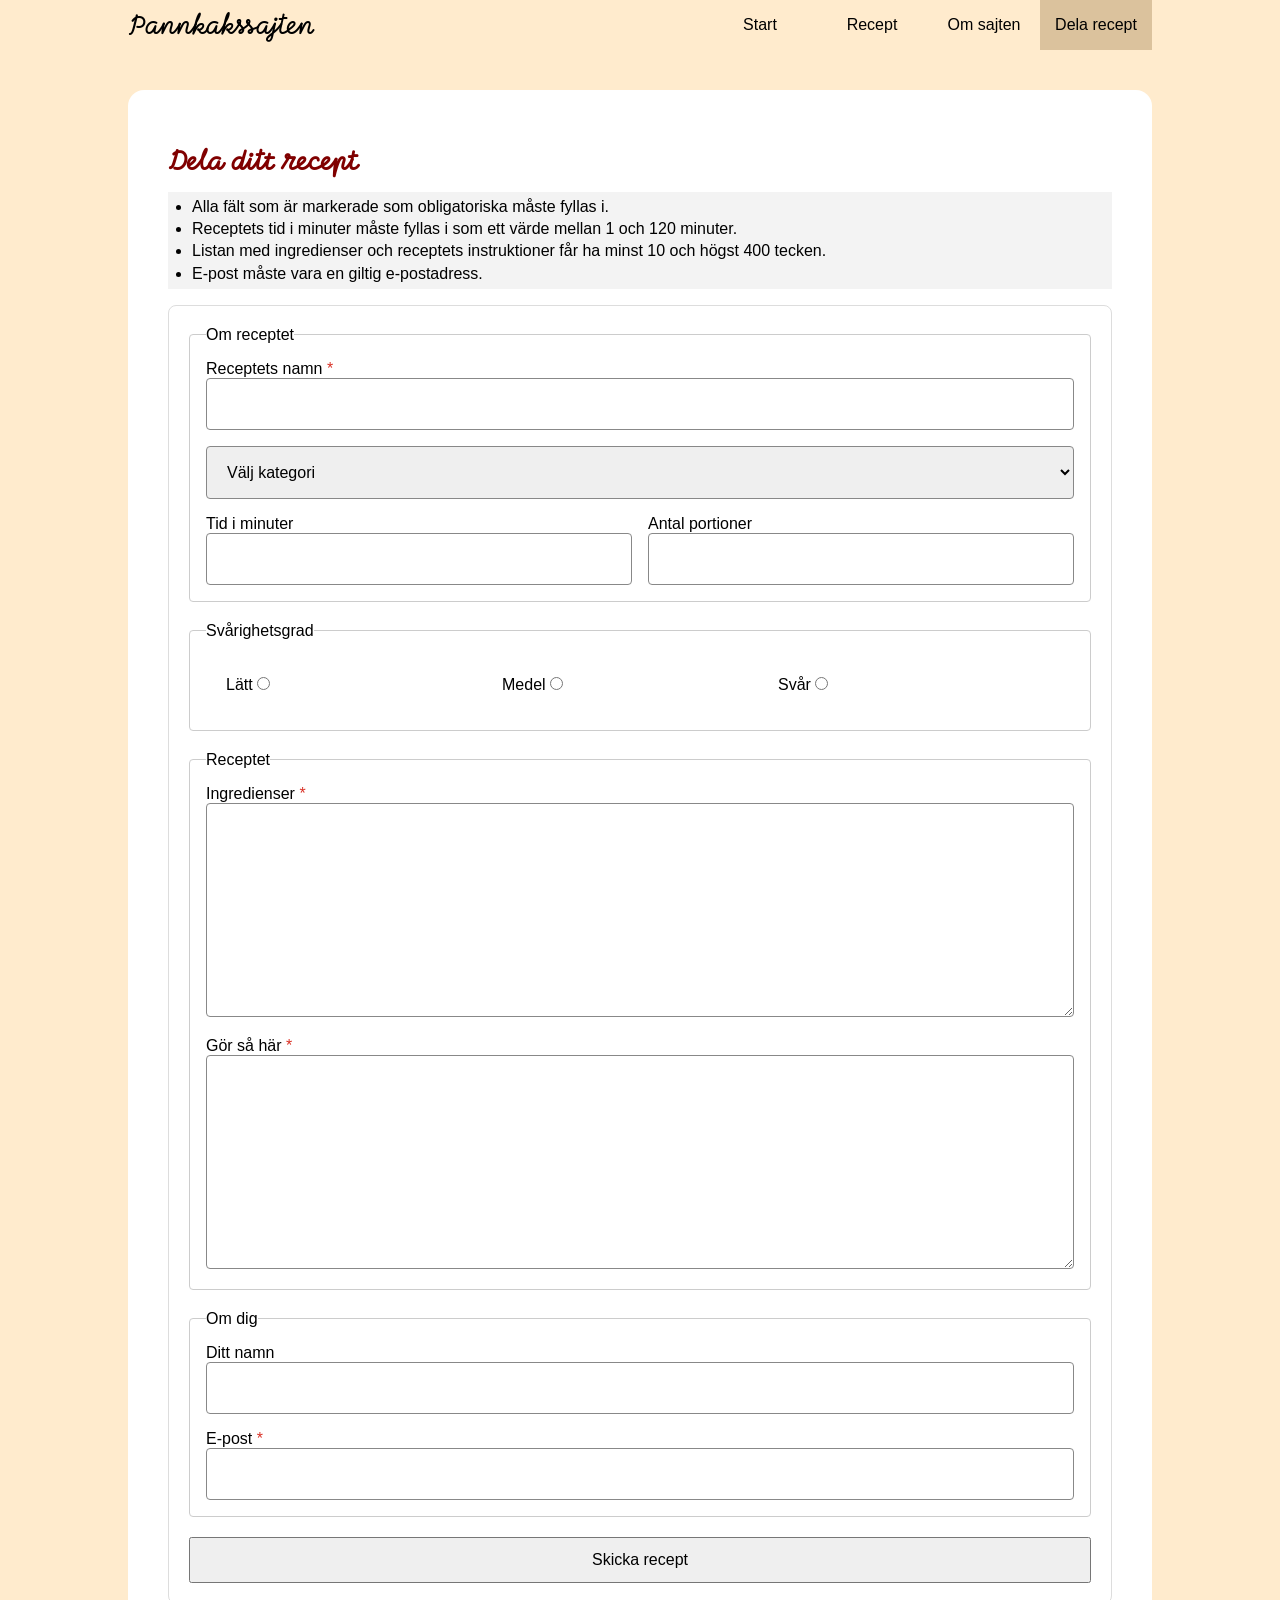
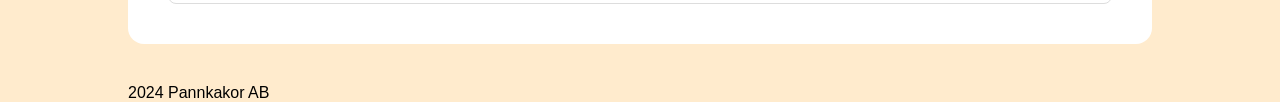
==== dela.html @ f45e44a0 "Add new recipe and share recipe pages with updated layout and styles" ====
<!doctype html>
<html lang="sv">
  <head>
    <link rel="stylesheet" href="style.css" />
    <link rel="preconnect" href="https://fonts.googleapis.com" />
    <link rel="preconnect" href="https://fonts.gstatic.com" crossorigin />
    <link
      href="https://fonts.googleapis.com/css2?family=Momo+Signature&display=swap"
      rel="stylesheet"
    />
    <meta charset="UTF-8" />
    <meta name="viewport" content="width=device-width, initial-scale=1.0" />
    <title>Dela recept</title>
  </head>

  <body>
    <a class="skiplink" href="#content">Hoppa till innehåll</a>
    <header class="margin-article-inline">
      <span class="ffheadings fsl">Pannkakssajten</span>
      <nav>
        <ul class="nav-list">
          <li><a href="index.html">Start</a></li>
          <li><a href="recept.html">Recept</a></li>
          <li><a href="#">Om sajten</a></li>
          <li><a href="dela.html" aria-current="page">Dela recept</a></li>
        </ul>
      </nav>
    </header>

    <main>
      <article id="content">
      <h1>Dela ditt recept</h1>
      <div class="summary">
        <ul class="form-instructions">
          <li>Alla fält som är markerade som obligatoriska måste fyllas i.</li>
          <li>Receptets tid i minuter måste fyllas i som ett värde mellan 1 och 120 minuter.</li>
          <li>Listan med ingredienser och receptets instruktioner får ha minst 10 och högst 400 tecken.</li>
          <li>E-post måste vara en giltig e-postadress.</li>
        </ul>
      </div>
      <form>
        <fieldset>
          <legend>Om receptet</legend>
          <div class="form-group-recipe-name">
            <label for="recipe-name">Receptets namn</label>
            <input type="text" id="recipe-name" name="recipe-name" required>
          </div>
          <div>
            <select id="category" name="category">
            <option value="">Välj kategori</option>
            <option value="breakfast">Frukost</option>
            <option value="dinner">Middag</option>
            <option value="dessert">Efterrätt</option>
            <option value="fika">Fika</option>
          </select>
          </div>
          <div class="recipe-details">
            <div class="form-group">
              <label for="time-required">Tid i minuter</label>
              <input type="number" id="time-required" name="time-required" min="1" max="120">
            </div>
            <div class="form-group">
              <label for="portions">Antal portioner</label>
              <input type="number" id="portions" name="portions" min="1" max="6">
            </div>
          </div>
        </fieldset>
        <fieldset>
          <legend>Svårighetsgrad</legend>
          <ul class="radio-list">
            <li>
            <label for="low">Lätt</label>
            <input type="radio" id="easy" name="difficulty" value="low">
          </li>
          <li>
            <label for="medium">Medel</label>
            <input type="radio" id="medium" name="difficulty" value="medium">
          </li>
          <li>
            <label for="high">Svår</label>
            <input type="radio" id="hard" name="difficulty" value="hard">
          </li>
          </ul>
        </fieldset>
        <fieldset>
          <legend>Receptet</legend>
          <div class="form-group-ingredients">
            <label for="ingredients">Ingredienser</label>
            <textarea id="ingredients" name="ingredients" required minlength="10" maxlength="400" rows="10"></textarea>
          </div>
          <div class="form-group-instructions">
            <label for="instructions">Gör så här</label>
            <textarea id="instructions" name="instructions" required minlength="10" maxlength="400" rows="10"></textarea>
          </div>
        </fieldset>
        <fieldset>
          <legend>Om dig</legend>
          <div class="form-group">
            <label for="submitter-name">Ditt namn</label>
            <input type="text" id="submitter-name" name="submitter-name">
          </div>
          <div class="form-group-email">
            <label for="submitter-email">E-post</label>
            <input type="email" id="submitter-email" name="submitter-email" required>
          </div>
        </fieldset>
        <input type="text" name="submit" aria-labelledby="submit-button" class="visuallyhidden">
        <button type="submit" id="submit-button">Skicka recept</button>
      </form>
      </article>
    </main>
    <footer class="margin-article-inline ffmain fss">
      <p>2024 Pannkakor AB</p>
    </footer>
  </body>
</html>
---- style.css ----
/* === TOKENS / VARIABLES === */
:root {
  /* font-families */
  --ff-navigation: Raleway, sans-serif;
  --ff-headings: "Momo Signature", cursive;
  --ff-recipe: "Josefin Sans", sans-serif;

  /* font-sizes */
  --fs-small: 1rem;
  --fs-medium: 1.2rem;
  --fs-large: 1.3rem;
  --fs-banner: 3rem;

  /* spacings */
  --space-xsmall: 0.25rem;
  --space-small: 0.5rem;
  --space-medium: 1rem;
  --space-large: 1.25rem;
  --space-xlarge: 2.5rem;
  --space-article: 10rem;

  /* border */
  --border: 0.125rem solid black;

  /* border radius */
  --border-radius-article: 1rem;
  --border-content: 0.3rem;
  --border-radius-form: 0.5rem;

  /* color */
  --color-lightgrey: #f3f3f3;
  --color-beige: #dbc29d;
  --color-alert: #d93025;
  --color-formfield-border: #888;
  --color-fieldset-border: #ccc;
  --color-form-border: #ddd;
  --color-accessibility-outline: #2563eb;

  /* aspect ratio */
  --ar-square: 1/1;
  --ar-rectangular: 1.4/1;
  --ar-banner: 2/1;
}

/* === RESET === */

/* makes sizing simpler */
*,
*::before,
*::after {
  box-sizing: border-box;
}

/* remove default spacing */
/* force styling of type through styling, rather than elements */
* {
  margin: 0;
  padding: 0;
  font: inherit;
}

/* min body height */
body {
  min-height: 100vh;
}

/* responsive images/videos */
img,
picture,
svg,
video {
  display: block;
  max-width: 100%;
}

/* no bullet points or numbered lists */
ul,
ol {
  list-style-type: none;
}

/* === UTILITY CLASSES === */

.justify-center {
  display: flex;
  justify-content: center;
}

.max-content {
  width: max-content;
}

.text-center {
  text-align: center;
}

.dblock {
  display: block;
}

.margin-m {
  margin: var(--space-medium);
}

.margin-xl {
  margin: var(--space-xlarge);
}

.margin-block-s {
  margin-block: var(--space-small);
}

.margin-block-m {
  margin-block: var(--space-medium);
}

.margin-article-inline {
  margin-inline: 10%;
}

.ffmain {
  font-family: var(--ff-recipe);
}

.ffheadings {
  font-family: var(--ff-headings);
}

.fss {
  font-size: var(--fs-small);
}

.fsl {
  font-size: var(--fs-large);
}

/* === HEADER === */

header {
  display: flex;
  align-items: center;
}

/* navigation */
nav {
  margin-inline-start: auto;
}
.nav-list {
  display: flex;
  flex-direction: column;
  font-size: var(--fs-small);
  font-family: var(--ff-navigation);
}

a {
  color: black;
  text-decoration: none;
}

.nav-list a {
  display: block;
  padding-block: var(--space-medium);
  width: 7rem;
  text-decoration: none;
  text-align: center;
  &:focus-visible {
    border: var(--border);
  }
  &:hover {
    background-color: white;
  }
  &[aria-current="page"] {
    background-color: var(--color-beige);
  }
}

/* === MAIN CONTENT === */

.grid-container {
  margin-block: var(--space-xlarge);
  display: grid;
  grid-template-columns: 1fr;
}

article {
  padding: var(--space-medium);
  margin-inline: 10vw;
  margin-block: var(--space-xlarge);
  font-size: var(--fs-small);
  border-radius: var(--border-radius-article);
  font-family: var(--ff-recipe);
  background-color: white;
}

.grid-container {
  display: grid;
  gap: var(--space-xlarge);
  grid-template-columns: 1fr;
  grid-template-areas: "one" "two" "three" "four" "five";
}

.grid-cell-1 {
  grid-area: one;
}
.grid-cell-2 {
  grid-area: two;
}
.grid-cell-3 {
  grid-area: three;
}
.grid-cell-4 {
  grid-area: four;
}
.grid-cell-5 {
  grid-area: five;
}

.grid-container-2 {
  display: grid;
  gap: var(--space-medium);
  grid-template-columns: repeat(auto-fit, minmax(250px, 1fr));
}

.sections-container {
  display: flex;
  gap: var(--space-xlarge);
  margin-block-end: var(--space-xlarge);
  flex-direction: column;
}

/* page background color */
body {
  background-color: blanchedalmond;
}

/* tags on start page */
.radio-list-container {
  width: 100%;
  margin-block-start: var(--space-xlarge);
}

.radio-list {
  margin: var(--space-large);
  display: flex;
  flex-direction: column;
}
.radio-list li {
  flex: 1 1 0;
  min-width: 0;
}

/* banner on start page*/
.banner-container {
  display: grid;
  grid-template-areas: "stack";
  place-items: center;
}

.banner-container img {
  aspect-ratio: var(--ar-banner);
  object-fit: cover;
  grid-area: stack;
}

.banner-container h1 {
  max-width: 100%;
  color: white;
  padding: var(--space-large);
  width: 100%;
  text-align: center;
  grid-area: stack;
  place-self: end;
}

/* top image on recipe page */
.square-image {
  aspect-ratio: var(--ar-square);
  object-fit: cover;
}

/* Main heading */
h1 {
  color: maroon;
  font-size: var(--fs-large);
  font-weight: bold;
  font-family: var(--ff-headings);
}

/* Secondary headings */
h2 {
  font-weight: bold;
  font-size: var(--fs-medium);
  font-family: var(--ff-headings);
}

.summary {
  padding: var(--space-xsmall);
  margin-block: var(--space-medium);
  background-color: var(--color-lightgrey);
}

/* USP:s on recipe page */
.usps {
  display: flex;
  flex-wrap: wrap;
  gap: 1rem;
  min-width: 100%;
}

.usp {
  border: var(--border);
  border-radius: var(--border-content);
  padding: var(--space-small);
  width: auto;
  text-align: center;
}

/* "4 portioner" on recipe page */
.portions {
  margin-block: var(--space-medium);
}

/* Recipe ingredients and instructions on recipe page */
.checkbox-list {
  line-height: 2;
}

.checkbox-list li:has(:checked) {
  text-decoration: line-through;
}

ol {
  list-style-type: decimal;
  padding: var(--space-medium);
  line-height: 2;
}

/* serving suggestion images on recipe page*/
.rectangular-image {
  aspect-ratio: var(--ar-rectangular);
  object-fit: cover;
}

h1,
h2,
figcaption {
  margin-block: var(--space-medium);
}

/* recipe cards on start page */
.card {
  border: var(--border);
  border-radius: var(--border-content);
}

.card > img {
  width: 100%;
}

/* form on share recipe page*/
form {
  display: grid;
  gap: var(--space-large);
  padding: var(--space-large);
  background: white;
  border: 1px solid var(--color-form-border);
  border-radius: var(--border-radius-form);
}

label {
  font-weight: 500;
}

input,
select,
textarea,
button {
  font: inherit;
}

input:not([type="checkbox"], [type="radio"], .visuallyhidden),
select,
textarea {
  width: 100%;
  padding: var(--space-medium);
  border: 1px solid var(--color-formfield-border);
  border-radius: 4px;
}

fieldset {
  border: 1px solid var(--color-fieldset-border);
  border-radius: 4px;
  padding: 1rem;
}

button {
  padding: 0.75rem 1rem;
  cursor: pointer;
}

:focus-visible {
  outline: 3px solid var(--color-accessibility-outline);
  outline-offset: 3px;
}

input:user-invalid,
textarea:user-invalid {
  border-color: var(--color-alert);
}

input:user-valid,
textarea:user-valid {
  border-color: green;
}

.form-group-recipe-name:has(input:user-invalid)::after {
  content: " ✗ Ange ett receptnamn.";
  color: var(--color-alert);
}

.form-group-recipe-name:has(input:user-valid, textarea:user-valid)::after {
  content: " ✓";
  color: green;
}

.form-group-ingredients:has(textarea:user-invalid)::after {
  content: " ✗ Ange mellan 10 och 400 tecken.";
  color: var(--color-alert);
}

.form-group-ingredients:has(textarea:user-valid)::after {
  content: " ✓";
  color: green;
}

.form-group-instructions:has(textarea:user-invalid)::after {
  content: " ✗ Ange mellan 10 och 400 tecken.";
  color: var(--color-alert);
}

.form-group-recipe-name:has(textarea:user-valid)::after {
  content: " ✓";
  color: green;
}

.form-group-email:has(input:user-invalid)::after {
  content: " ✗ Ange en giltig e-postadress (anna@example.com).";
  color: var(--color-alert);
}

.form-group-email:has(input:user-valid)::after {
  content: " ✓";
  color: green;
}

fieldset {
  display: grid;
  gap: 1rem;
}

fieldset,
.recipe-details > * {
  min-width: 0;
}

.recipe-details {
  display: grid;
  gap: 1rem;
  grid-template-columns: minmax(0, 1fr);
}

label:has(+ input:required)::after,
label:has(+ select:required)::after,
label:has(+ textarea:required)::after {
  content: " *";
  color: var(--color-alert);
}

.visuallyhidden {
  border: 0;
  clip: rect(0 0 0 0);
  height: 1px;
  margin: -1px;
  overflow: hidden;
  padding: 0;
  position: absolute;
  width: 1px;
}

.form-instructions {
  list-style: disc;
  line-height: 2.5ch;
  margin-inline: var(--space-large);
}

/* skip link */
a.skiplink {
  display: inline-block;
  color: #555;
  background: #fff;
  padding: 0.5em;
  position: absolute;
  left: -99999rem;
  z-index: 100;
}

a.skiplink:focus {
  left: 0;
}

/* === DESKTOP RESPONSIVNESS === */

@media (min-width: 768px) {
  article {
    padding: var(--space-xlarge);
  }

  .sections-container {
    flex-direction: row;
  }

  .sections-container > section,
  .card {
    flex: 1 1 0;
    min-width: 0;
  }

  img {
    flex: 1 1 0;
    min-width: 0;
  }

  .grid-container {
    grid-template-columns: 1fr 1fr;
    grid-template-areas: "one two" "three four" "five five";
  }

  .nav-list {
    flex-direction: row;
  }

  .categories-list {
    flex-direction: column;
  }

  .radio-list {
    flex-direction: row;
  }

  .banner-container h1 {
    font-size: var(--fs-banner);
  }

  .recipe-details {
    grid-template-columns: repeat(2, minmax(0, 1fr));
  }
}
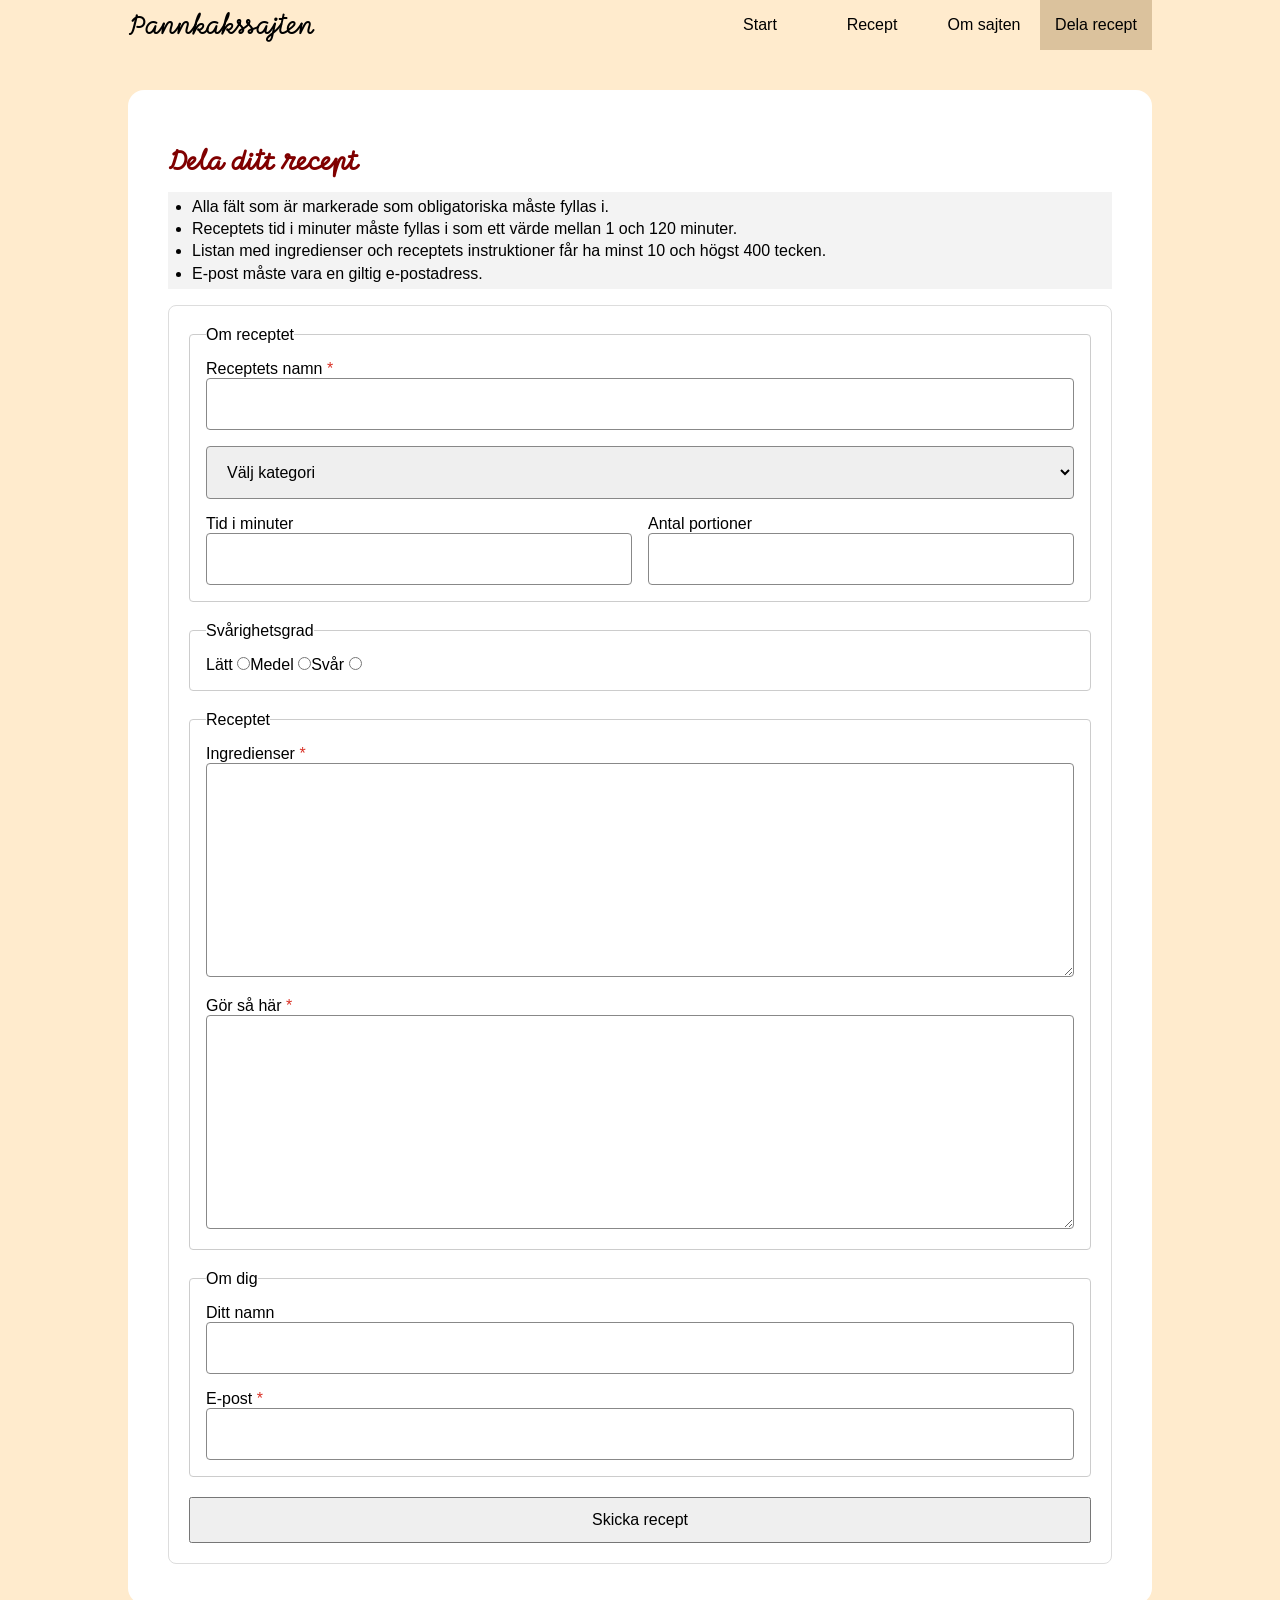
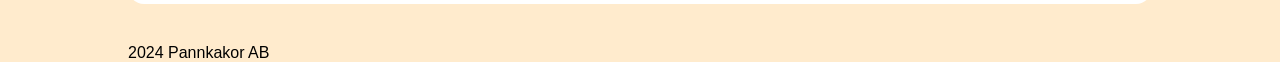
==== commit 1818ec83: "Improve layout in HTML and CSS" ====
--- a/dela.html
+++ b/dela.html
@@ -28,86 +28,135 @@
     </header>
 
     <main>
-      <article id="content">
-      <h1>Dela ditt recept</h1>
-      <div class="summary">
-        <ul class="form-instructions">
-          <li>Alla fält som är markerade som obligatoriska måste fyllas i.</li>
-          <li>Receptets tid i minuter måste fyllas i som ett värde mellan 1 och 120 minuter.</li>
-          <li>Listan med ingredienser och receptets instruktioner får ha minst 10 och högst 400 tecken.</li>
-          <li>E-post måste vara en giltig e-postadress.</li>
-        </ul>
+      <div id="content">
+        <h1>Dela ditt recept</h1>
+        <div class="summary">
+          <ul class="form-instructions">
+            <li>
+              Alla fält som är markerade som obligatoriska måste fyllas i.
+            </li>
+            <li>
+              Receptets tid i minuter måste fyllas i som ett värde mellan 1 och
+              120 minuter.
+            </li>
+            <li>
+              Listan med ingredienser och receptets instruktioner får ha minst
+              10 och högst 400 tecken.
+            </li>
+            <li>E-post måste vara en giltig e-postadress.</li>
+          </ul>
+        </div>
+        <form action="" method="get">
+          <fieldset>
+            <legend>Om receptet</legend>
+            <div class="form-group-recipe-name">
+              <label for="recipe-name">Receptets namn</label>
+              <input type="text" id="recipe-name" name="recipe-name" required />
+            </div>
+            <div>
+              <select id="category" name="category">
+                <option value="">Välj kategori</option>
+                <option value="breakfast">Frukost</option>
+                <option value="dinner">Middag</option>
+                <option value="dessert">Efterrätt</option>
+                <option value="fika">Fika</option>
+              </select>
+            </div>
+            <div class="recipe-details">
+              <div class="form-group">
+                <label for="time-required">Tid i minuter</label>
+                <input
+                  type="number"
+                  id="time-required"
+                  name="time-required"
+                  min="1"
+                  max="120"
+                />
+              </div>
+              <div class="form-group">
+                <label for="portions">Antal portioner</label>
+                <input
+                  type="number"
+                  id="portions"
+                  name="portions"
+                  min="1"
+                  max="6"
+                />
+              </div>
+            </div>
+          </fieldset>
+          <fieldset>
+            <legend>Svårighetsgrad</legend>
+            <ul class="radio-list">
+              <li>
+                <label for="low">Lätt</label>
+                <input type="radio" id="easy" name="difficulty" value="low" />
+              </li>
+              <li>
+                <label for="medium">Medel</label>
+                <input
+                  type="radio"
+                  id="medium"
+                  name="difficulty"
+                  value="medium"
+                />
+              </li>
+              <li>
+                <label for="high">Svår</label>
+                <input type="radio" id="hard" name="difficulty" value="hard" />
+              </li>
+            </ul>
+          </fieldset>
+          <fieldset>
+            <legend>Receptet</legend>
+            <div class="form-group-ingredients">
+              <label for="ingredients">Ingredienser</label>
+              <textarea
+                id="ingredients"
+                name="ingredients"
+                required
+                minlength="10"
+                maxlength="400"
+                rows="10"
+              ></textarea>
+            </div>
+            <div class="form-group-instructions">
+              <label for="instructions">Gör så här</label>
+              <textarea
+                id="instructions"
+                name="instructions"
+                required
+                minlength="10"
+                maxlength="400"
+                rows="10"
+              ></textarea>
+            </div>
+          </fieldset>
+          <fieldset>
+            <legend>Om dig</legend>
+            <div class="form-group">
+              <label for="submitter-name">Ditt namn</label>
+              <input type="text" id="submitter-name" name="submitter-name" />
+            </div>
+            <div class="form-group-email">
+              <label for="submitter-email">E-post</label>
+              <input
+                type="email"
+                id="submitter-email"
+                name="submitter-email"
+                required
+              />
+            </div>
+          </fieldset>
+          <input
+            type="text"
+            name="submit"
+            aria-labelledby="submit-button"
+            class="visuallyhidden"
+          />
+          <button type="submit" id="submit-button">Skicka recept</button>
+        </form>
       </div>
-      <form>
-        <fieldset>
-          <legend>Om receptet</legend>
-          <div class="form-group-recipe-name">
-            <label for="recipe-name">Receptets namn</label>
-            <input type="text" id="recipe-name" name="recipe-name" required>
-          </div>
-          <div>
-            <select id="category" name="category">
-            <option value="">Välj kategori</option>
-            <option value="breakfast">Frukost</option>
-            <option value="dinner">Middag</option>
-            <option value="dessert">Efterrätt</option>
-            <option value="fika">Fika</option>
-          </select>
-          </div>
-          <div class="recipe-details">
-            <div class="form-group">
-              <label for="time-required">Tid i minuter</label>
-              <input type="number" id="time-required" name="time-required" min="1" max="120">
-            </div>
-            <div class="form-group">
-              <label for="portions">Antal portioner</label>
-              <input type="number" id="portions" name="portions" min="1" max="6">
-            </div>
-          </div>
-        </fieldset>
-        <fieldset>
-          <legend>Svårighetsgrad</legend>
-          <ul class="radio-list">
-            <li>
-            <label for="low">Lätt</label>
-            <input type="radio" id="easy" name="difficulty" value="low">
-          </li>
-          <li>
-            <label for="medium">Medel</label>
-            <input type="radio" id="medium" name="difficulty" value="medium">
-          </li>
-          <li>
-            <label for="high">Svår</label>
-            <input type="radio" id="hard" name="difficulty" value="hard">
-          </li>
-          </ul>
-        </fieldset>
-        <fieldset>
-          <legend>Receptet</legend>
-          <div class="form-group-ingredients">
-            <label for="ingredients">Ingredienser</label>
-            <textarea id="ingredients" name="ingredients" required minlength="10" maxlength="400" rows="10"></textarea>
-          </div>
-          <div class="form-group-instructions">
-            <label for="instructions">Gör så här</label>
-            <textarea id="instructions" name="instructions" required minlength="10" maxlength="400" rows="10"></textarea>
-          </div>
-        </fieldset>
-        <fieldset>
-          <legend>Om dig</legend>
-          <div class="form-group">
-            <label for="submitter-name">Ditt namn</label>
-            <input type="text" id="submitter-name" name="submitter-name">
-          </div>
-          <div class="form-group-email">
-            <label for="submitter-email">E-post</label>
-            <input type="email" id="submitter-email" name="submitter-email" required>
-          </div>
-        </fieldset>
-        <input type="text" name="submit" aria-labelledby="submit-button" class="visuallyhidden">
-        <button type="submit" id="submit-button">Skicka recept</button>
-      </form>
-      </article>
     </main>
     <footer class="margin-article-inline ffmain fss">
       <p>2024 Pannkakor AB</p>
--- a/style.css
+++ b/style.css
@@ -28,13 +28,17 @@
   --border-radius-form: 0.5rem;
 
   /* color */
-  --color-lightgrey: #f3f3f3;
-  --color-beige: #dbc29d;
-  --color-alert: #d93025;
-  --color-formfield-border: #888;
-  --color-fieldset-border: #ccc;
-  --color-form-border: #ddd;
-  --color-accessibility-outline: #2563eb;
+  --color-lightgrey: oklch(96.416% 0.00011 271.152);
+  --color-alert: oklch(57.844% 0.20625 29);
+  --color-formfield-border: oklch(62.675% 0.00007 271.152);
+  --color-fieldset-border: oklch(84.522% 0.0001 271.152);
+  --color-form-border: oklch(89.755% 0.0001 271.152);
+  --color-accessibility-outline: oklch(54.616% 0.21529 262.896);
+  --color-background: blanchedalmond;
+  --color-heading: maroon;
+
+  --accent-current: oklch(82.593% 0.05689 77.485);
+  --accent-hover: color-mix(in oklch, var(--accent-current) 50%, var(--color-background) 50%);
 
   /* aspect ratio */
   --ar-square: 1/1;
@@ -167,10 +171,10 @@
     border: var(--border);
   }
   &:hover {
-    background-color: white;
+    background-color: var(--accent-hover);
   }
   &[aria-current="page"] {
-    background-color: var(--color-beige);
+    background-color: var(--accent-current);
   }
 }
 
@@ -182,7 +186,7 @@
   grid-template-columns: 1fr;
 }
 
-article {
+#content {
   padding: var(--space-medium);
   margin-inline: 10vw;
   margin-block: var(--space-xlarge);
@@ -199,22 +203,6 @@
   grid-template-areas: "one" "two" "three" "four" "five";
 }
 
-.grid-cell-1 {
-  grid-area: one;
-}
-.grid-cell-2 {
-  grid-area: two;
-}
-.grid-cell-3 {
-  grid-area: three;
-}
-.grid-cell-4 {
-  grid-area: four;
-}
-.grid-cell-5 {
-  grid-area: five;
-}
-
 .grid-container-2 {
   display: grid;
   gap: var(--space-medium);
@@ -230,21 +218,20 @@
 
 /* page background color */
 body {
-  background-color: blanchedalmond;
+  background-color: var(--color-background);
 }
 
 /* tags on start page */
 .radio-list-container {
   width: 100%;
-  margin-block-start: var(--space-xlarge);
+  margin-block: var(--space-xlarge);
 }
 
 .radio-list {
-  margin: var(--space-large);
   display: flex;
   flex-direction: column;
 }
-.radio-list li {
+.radio-list div {
   flex: 1 1 0;
   min-width: 0;
 }
@@ -280,7 +267,7 @@
 
 /* Main heading */
 h1 {
-  color: maroon;
+  color: var(--color-heading);
   font-size: var(--fs-large);
   font-weight: bold;
   font-family: var(--ff-headings);
@@ -342,8 +329,7 @@
 }
 
 h1,
-h2,
-figcaption {
+h2 {
   margin-block: var(--space-medium);
 }
 
@@ -511,7 +497,7 @@
 /* === DESKTOP RESPONSIVNESS === */
 
 @media (min-width: 768px) {
-  article {
+  #content {
     padding: var(--space-xlarge);
   }
 
